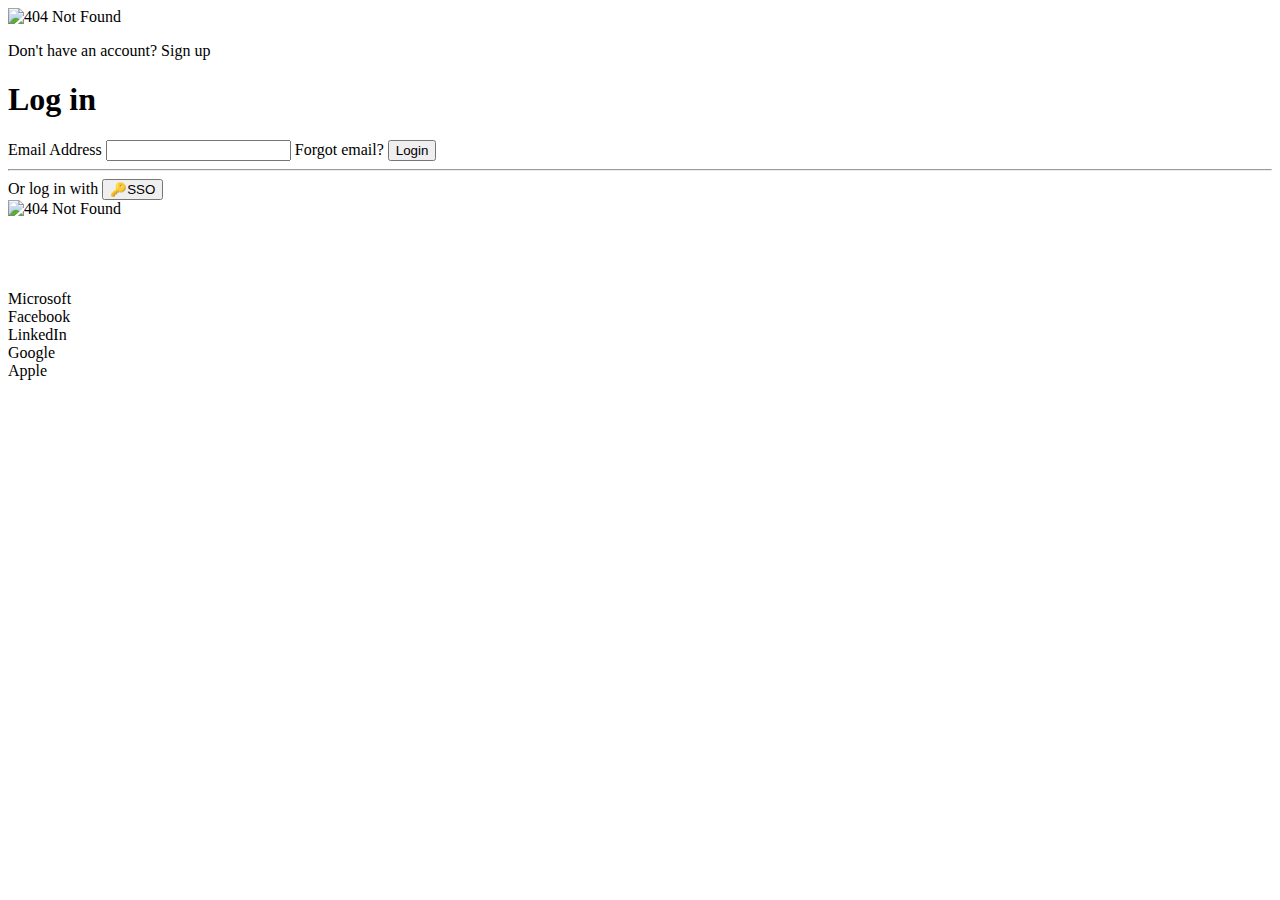
==== login.html @ c8ee4e95 "login.html" ====
<!DOCTYPE html>
<html lang="en">
<head>
    <meta charset="UTF-8">
    <meta http-equiv="X-UA-Compatible" content="IE=edge">
    <meta name="viewport" content="width=device-width, initial-scale=1.0">
    <title>Document</title>
    <link rel="stylesheet" href="/login.css">
</head>
<body>
    <img src="https://prod.smassets.net/assets/website/2.179.0/images/logo-surveymonkey.svg" alt="404 Not Found">
    <form id="form_id" method="post" name="myform">
    <div class="box1">
       
        <p>Don't have an account? Sign up</p>
        <h1>Log in</h1>
        <form id="form_id" method="post" name="myform">
        <label>Email Address</label>
        <input type="text" name="email" id="email"/>
        <label>Forgot email?</label>
        <input type="button" value="Login" id="btn1" onclick="validate()"/>
        
        <hr>
        <label>Or log in with</label>
        <button class="btn2">🔑SSO</button>

        <div class="box2">
            <div>
                <img src="https://upload.wikimedia.org/wikipedia/commons/thumb/4/44/Microsoft_logo.svg/2048px-Microsoft_logo.svg.png" alt="404 Not Found">
            </div>
            <div>
                <img src="https://pnggrid.com/wp-content/uploads/2021/04/facebook-logo-1024x1024.png" alt="">
            </div>
            <div>
                <img src="https://cdn-icons-png.flaticon.com/512/174/174857.png" alt="">
            </div>
            <div>
                <img src="https://skipway.com/wp-content/uploads/2020/05/image-20150902-6700-t2axrz.jpg" alt="">
            </div>
            <div>
                <img src="https://upload.wikimedia.org/wikipedia/commons/thumb/f/fa/Apple_logo_black.svg/1667px-Apple_logo_black.svg.png" alt="">
            </div>
        </div>
        <div class="box3">
            <div> Microsoft</div>
            <div>Facebook</div>
            <div>LinkedIn</div>
            <div>Google</div>
            <div>Apple</div>
        </div>
     
    </div>
</form>  
</body>
        <script src="/login.js"></script>
</html>
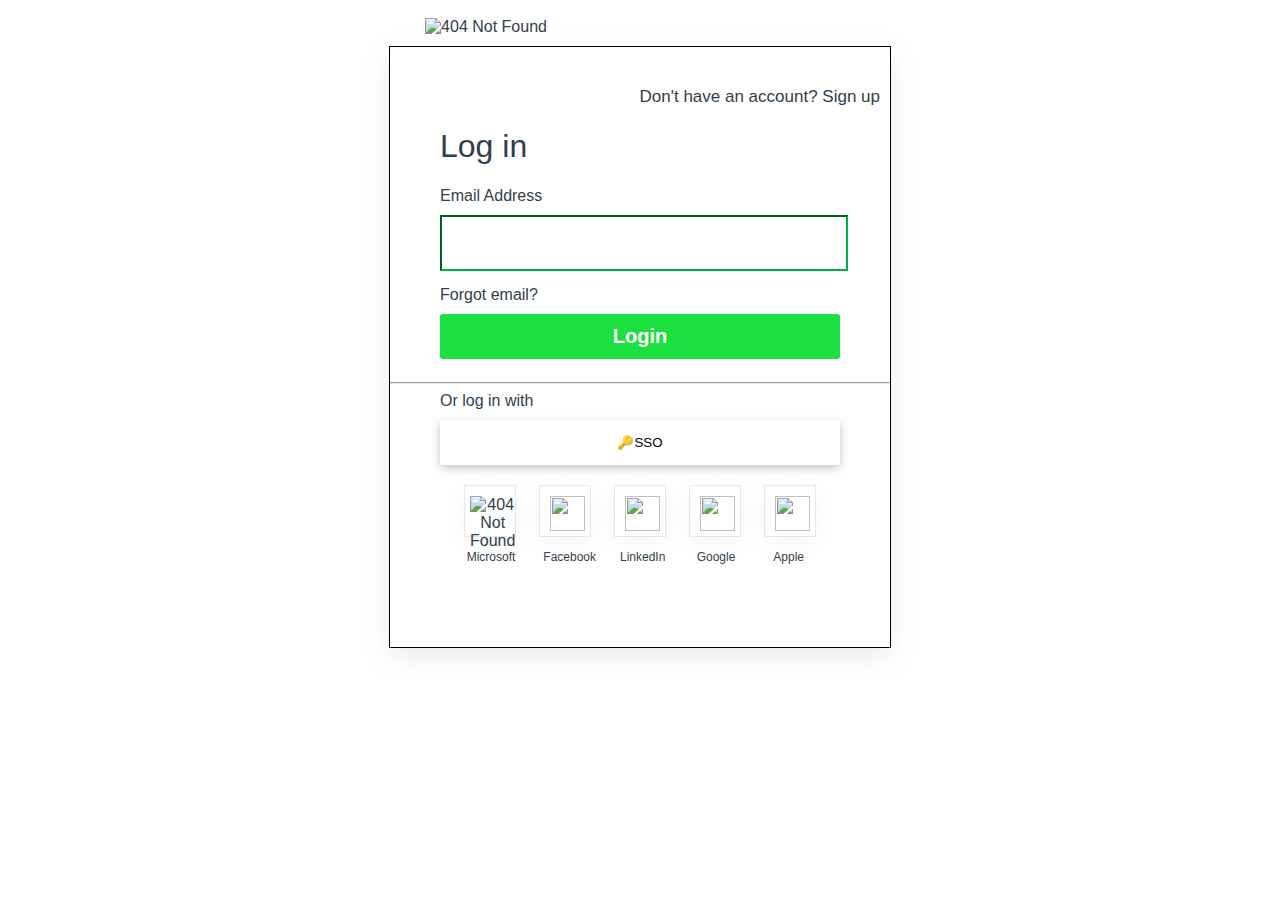
==== commit 6956dedc: "add file" ====
--- a/login.html
+++ b/login.html
@@ -1,58 +1,58 @@
-<!DOCTYPE html>
-<html lang="en">
-<head>
-    <meta charset="UTF-8">
-    <meta http-equiv="X-UA-Compatible" content="IE=edge">
-    <meta name="viewport" content="width=device-width, initial-scale=1.0">
-    <title>Document</title>
-    <link rel="stylesheet" href="/login.css">
-</head>
-<body>
-    <img src="https://prod.smassets.net/assets/website/2.179.0/images/logo-surveymonkey.svg" alt="404 Not Found">
-    <form id="form_id" method="post" name="myform">
-    <div class="box1">
-       
-        <p>Don't have an account? Sign up</p>
-        <h1>Log in</h1>
-        <form id="form_id" method="post" name="myform">
-        <label>Email Address</label>
-        <input type="text" name="email" id="email"/>
-        <label>Forgot email?</label>
-        <input type="button" value="Login" id="btn1" onclick="validate()"/>
-        
-        <hr>
-        <label>Or log in with</label>
-        <button class="btn2">🔑SSO</button>
-
-        <div class="box2">
-            <div>
-                <img src="https://upload.wikimedia.org/wikipedia/commons/thumb/4/44/Microsoft_logo.svg/2048px-Microsoft_logo.svg.png" alt="404 Not Found">
-            </div>
-            <div>
-                <img src="https://pnggrid.com/wp-content/uploads/2021/04/facebook-logo-1024x1024.png" alt="">
-            </div>
-            <div>
-                <img src="https://cdn-icons-png.flaticon.com/512/174/174857.png" alt="">
-            </div>
-            <div>
-                <img src="https://skipway.com/wp-content/uploads/2020/05/image-20150902-6700-t2axrz.jpg" alt="">
-            </div>
-            <div>
-                <img src="https://upload.wikimedia.org/wikipedia/commons/thumb/f/fa/Apple_logo_black.svg/1667px-Apple_logo_black.svg.png" alt="">
-            </div>
-        </div>
-        <div class="box3">
-            <div> Microsoft</div>
-            <div>Facebook</div>
-            <div>LinkedIn</div>
-            <div>Google</div>
-            <div>Apple</div>
-        </div>
-     
-    </div>
-</form>  
-</body>
-        <script src="/login.js"></script>
-</html>
-
-
+<!DOCTYPE html>
+<html lang="en">
+<head>
+    <meta charset="UTF-8">
+    <meta http-equiv="X-UA-Compatible" content="IE=edge">
+    <meta name="viewport" content="width=device-width, initial-scale=1.0">
+    <title>Document</title>
+    <link rel="stylesheet" href="/login.css">
+</head>
+<body>
+    <img src="https://prod.smassets.net/assets/website/2.179.0/images/logo-surveymonkey.svg" alt="404 Not Found">
+    <form id="form_id" method="post" name="myform">
+    <div class="box1">
+       
+        <p>Don't have an account? Sign up</p>
+        <h1>Log in</h1>
+        <form id="form_id" method="post" name="myform">
+        <label>Email Address</label>
+        <input type="text" name="email" id="email"/>
+        <label>Forgot email?</label>
+        <input type="button" value="Login" id="btn1" onclick="validate()"/>
+        
+        <hr>
+        <label>Or log in with</label>
+        <button class="btn2">🔑SSO</button>
+
+        <div class="box2">
+            <div>
+                <img src="https://upload.wikimedia.org/wikipedia/commons/thumb/4/44/Microsoft_logo.svg/2048px-Microsoft_logo.svg.png" alt="404 Not Found">
+            </div>
+            <div>
+                <img src="https://pnggrid.com/wp-content/uploads/2021/04/facebook-logo-1024x1024.png" alt="">
+            </div>
+            <div>
+                <img src="https://cdn-icons-png.flaticon.com/512/174/174857.png" alt="">
+            </div>
+            <div>
+                <img src="https://skipway.com/wp-content/uploads/2020/05/image-20150902-6700-t2axrz.jpg" alt="">
+            </div>
+            <div>
+                <img src="https://upload.wikimedia.org/wikipedia/commons/thumb/f/fa/Apple_logo_black.svg/1667px-Apple_logo_black.svg.png" alt="">
+            </div>
+        </div>
+        <div class="box3">
+            <div> Microsoft</div>
+            <div>Facebook</div>
+            <div>LinkedIn</div>
+            <div>Google</div>
+            <div>Apple</div>
+        </div>
+     
+    </div>
+</form>  
+</body>
+        <script src="/login.js"></script>
+</html>
+
+
--- a/login.css
+++ b/login.css
@@ -0,0 +1,115 @@
+*{
+    font-family: 'Lucida Sans', 'Lucida Sans Regular', 'Lucida Grande', 'Lucida Sans Unicode', Geneva, Verdana, sans-serif;
+    color: #333E48;
+  }
+  img{
+    margin-left:33% ;
+    margin-top: 10px;
+  }
+  .box1{
+    box-shadow: rgba(149, 157, 165, 0.2) 0px 8px 24px;
+    border: 1px solid black;
+    height: 600px;
+    width: 500px;
+    margin: auto;
+    margin-top: 10px;
+  }input{
+    font-size: 20px;
+  }
+  .box1 p{
+    text-align: right;
+    margin-right: 10px;
+    margin-top: 40px;
+    font-size: 17px;
+  }
+  .box1>p>a{
+    color: blue;
+    text-decoration: none;
+  }
+  .box1 h1{
+    margin-left: 50px;
+    font-weight: lighter;
+  }
+  #email{
+    width: 80%;
+    height: 50px;
+    margin-left: 50px ;
+    margin-top: 10px;
+    border-color: #00b044;
+    margin-bottom: 15px;
+  }
+  label{
+    margin-left: 50px ;
+  }
+  #btn1{
+    width: 80%;
+    height: 45px;
+    margin-left: 50px ;
+    margin-top: 10px;
+    background-color: #1cdf40;
+    margin-bottom: 15px;
+    font-weight: bold;
+    color: white;
+    border: none;
+    border-radius: 3px;
+  }
+  #btn1:hover{
+    background-color: #0cff69;
+  }
+  #btn1:active{
+    background-color: blueviolet;
+  }
+  .btn2{
+    width: 80%;
+    height: 45px;
+    margin-left: 50px ;
+    margin-top: 10px;
+    background-color: white;
+    margin-bottom: 15px;
+    color: black;
+    border: none;
+    border-radius: 3px;
+    box-shadow: rgba(0, 0, 0, 0.24) 0px 3px 8px;
+  }
+  .box2{
+    height: 60px;
+    width: 80%;
+    /* border: 1px solid red; */
+    margin: auto;
+    display: flex;
+    justify-content: space-evenly;
+    text-align: center;
+  }
+  .box2>div{
+    /* border: 1px solid blue; */
+    height: 50px;
+    width: 50px;
+    margin-top: 6px;    
+    justify-content: space-around;
+    box-shadow: rgba(0, 0, 0, 0.05) 0px 6px 24px 0px, rgba(0, 0, 0, 0.08) 0px 0px 0px 1px;
+  }
+  .box2>div:hover{
+    background-color: rgba(231, 231, 231, 0.519);
+  }
+  .box2>div>img{
+    height: 35px;
+    width: 35px;
+    margin-left: 5px ;
+  }
+  .box3{
+    height: 10px;
+    width: 80%;
+    /* border: 1px solid red; */
+    margin: auto;
+    display: flex;
+    justify-content: space-evenly;
+    padding: 10px;
+  }
+  .box3>div{
+    /* border: 1px solid blue; */
+    height: 20px;
+    width: 50px; 
+    font-size: 12px;   
+    margin-left: 10px;
+  
+  }